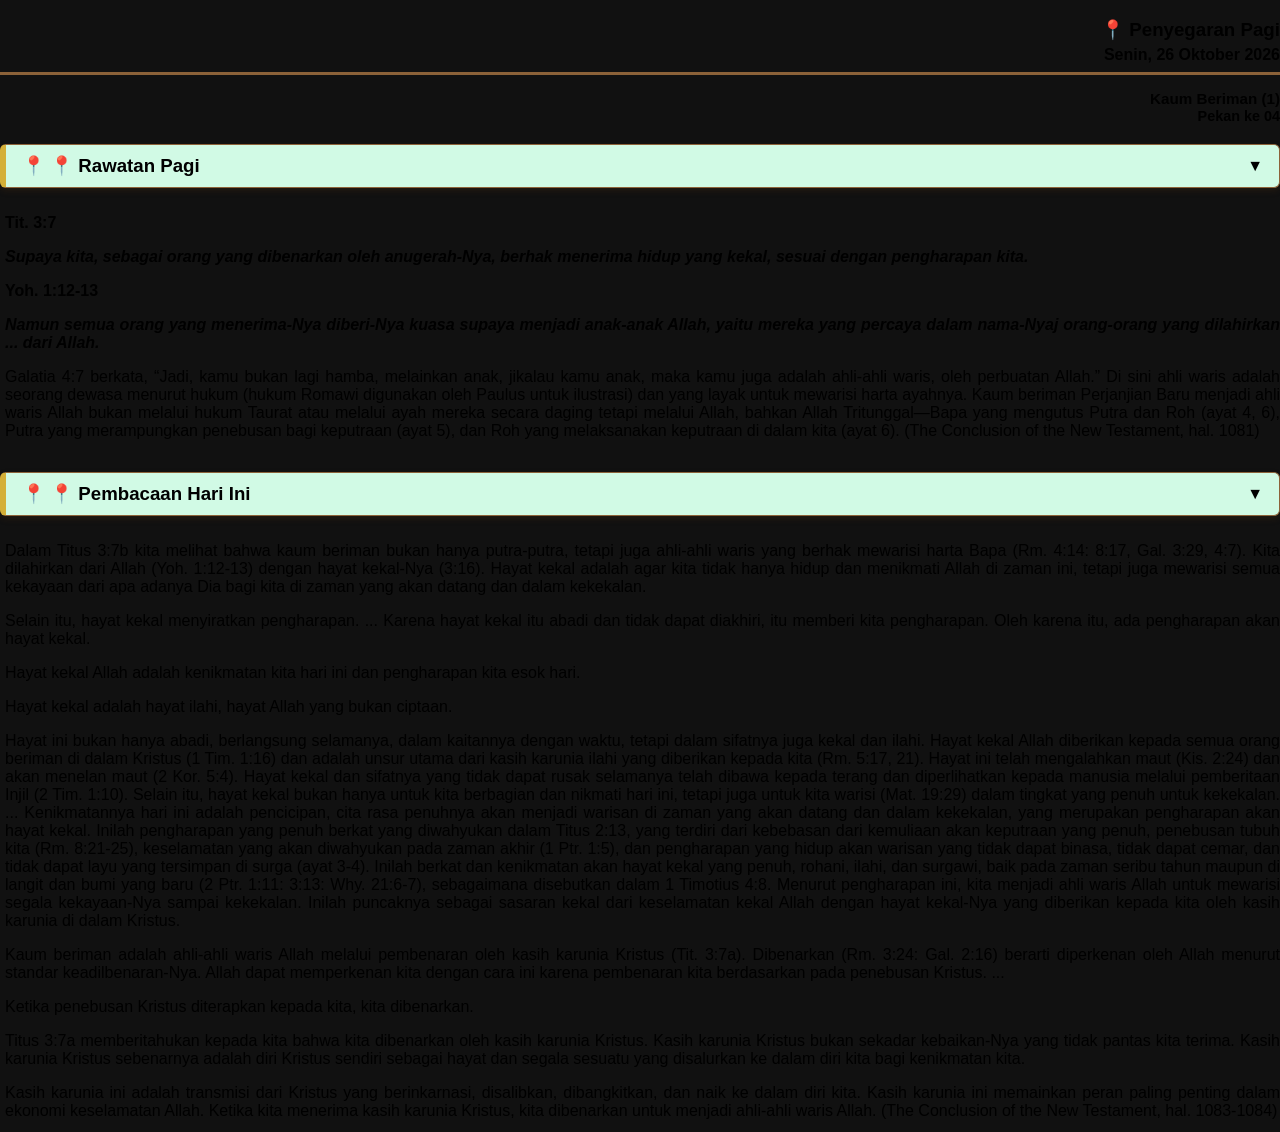
==== data/teks/t_04_senin_01.html @ ad0fb0b0 "Terapkan kontainer HP dan stylesheet khusus pembaca teks" ====
<!DOCTYPE html>
<html lang='id'>
<head><link rel="stylesheet" href="../../assets/css/reader.css">
    <meta charset='UTF-8'>
    <meta name='viewport' content='width=device-width, initial-scale=1.0'>
    <title>Penyegaran Pagi</title>
    <style>
        body { color: #000000; }
        h3 { margin-bottom: 5px; color: #000000; }
        .date-line { margin-bottom: 15px; border-bottom: 3px solid #8c6239; padding-bottom: 8px; font-weight: bold; color: #000000; }
        
        /* Tema Tradisional Jawa (Batik Sogan & Kayu Jati Emas) */
        .toggle-header {
            font-size: 14pt;
            color: #000000;
            font-weight: bold;
            cursor: pointer;
            user-select: none;
            margin-top: 20px;
            margin-bottom: 10px;
            display: flex;
            align-items: center;
            justify-content: space-between;
            padding: 10px 16px;
            background-color: #d1fae5;(135deg, #d1fae5 0%, #2d1a0a 100%);
            border: 1px solid #8c6239;
            border-left: 6px solid #d4af37;
            border-radius: 6px;
            box-shadow: 0 3px 6px rgba(74, 44, 17, 0.3);
            transition: all 0.2s;
        }
        .toggle-header:hover {
            background-color: #d1fae5;(135deg, #5c3d2e 0%, #3d261a 100%);
            box-shadow: 0 4px 8px rgba(74, 44, 17, 0.4);
        }
        .arrow {
            font-size: 12pt;
            color: #000000;
            transition: transform 0.3s;
        }
        .toggle-content {
            overflow: hidden;
            transition: max-height 0.3s ease-out;
            max-height: 3000px;
            padding-left: 5px;
            margin-top: 10px;
        }
        .pinned-section.collapsed .toggle-content {
            max-height: 0;
            margin-top: 0;
        }
        .pinned-section.collapsed .arrow {
            transform: rotate(-90deg);
        }

        .verse-ref { font-weight: bold; margin-bottom: 4px; color: #000000; }
        .verse-text { margin-bottom: 12px; text-align: justify; }
        p { margin-bottom: 12px; text-align: justify; }
    </style>
    <script>
        function toggleSection(element) {
            const parent = element.closest('.pinned-section');
            parent.classList.toggle('collapsed');
        }
    </script>
</head>
<body>
    <div class=\"mobile-container\">
  <h3 style="text-align: right;">📍 Penyegaran Pagi</h3>

  <div class="date-line" style="text-align: right;">Senin, 26 Oktober 2026</div>
<div style="text-align: right; font-weight: bold; font-size: 0.95em; color: #000000; margin-top: 2px;">Kaum Beriman (1)</div>
<div style="text-align: right; font-weight: bold; font-size: 0.9em; color: #000000; margin-top: 1px;">Pekan ke 04</div>

  <div class="pinned-section">
    <h4 class="toggle-header" onclick="toggleSection(this)">📍 📍 Rawatan Pagi <span class="arrow">▼</span></h4>
    <div class="toggle-content">
      <p class="verse-ref"><strong>Tit. 3:7</strong></p>
      <p class="verse-text"><strong><em>Supaya kita, sebagai orang yang dibenarkan oleh anugerah-Nya, berhak menerima hidup yang kekal, sesuai dengan pengharapan kita.</em></strong></p>
      <p class="verse-ref"><strong>Yoh. 1:12-13</strong></p>
      <p class="verse-text"><strong><em>Namun semua orang yang menerima-Nya diberi-Nya kuasa supaya menjadi anak-anak Allah, yaitu mereka yang percaya dalam nama-Nyaj orang-orang yang dilahirkan ... dari Allah.</em></strong></p>
      <p>Galatia 4:7 berkata, “Jadi, kamu bukan lagi hamba, melainkan anak, jikalau kamu anak, maka kamu juga adalah ahli-ahli waris, oleh perbuatan Allah.” Di sini ahli waris adalah seorang dewasa menurut hukum (hukum Romawi digunakan oleh Paulus untuk ilustrasi) dan yang layak untuk mewarisi harta ayahnya. Kaum beriman Perjanjian Baru menjadi ahli waris Allah bukan melalui hukum Taurat atau melalui ayah mereka secara daging tetapi melalui Allah, bahkan Allah Tritunggal—Bapa yang mengutus Putra dan Roh (ayat 4, 6), Putra yang merampungkan penebusan bagi keputraan (ayat 5), dan Roh yang melaksanakan keputraan di dalam kita (ayat 6). (The Conclusion of the New Testament, hal. 1081)</p>
    </div>
  </div>
  <div class="pinned-section">
    <h4 class="toggle-header" onclick="toggleSection(this)">📍 📍 Pembacaan Hari Ini <span class="arrow">▼</span></h4>
    <div class="toggle-content">
      <p>Dalam Titus 3:7b kita melihat bahwa kaum beriman bukan hanya putra-putra, tetapi juga ahli-ahli waris yang berhak mewarisi harta Bapa (Rm. 4:14: 8:17, Gal. 3:29, 4:7). Kita dilahirkan dari Allah (Yoh. 1:12-13) dengan hayat kekal-Nya (3:16). Hayat kekal adalah agar kita tidak hanya hidup dan menikmati Allah di zaman ini, tetapi juga mewarisi semua kekayaan dari apa adanya Dia bagi kita di zaman yang akan datang dan dalam kekekalan.</p>
      <p>Selain itu, hayat kekal menyiratkan pengharapan. ... Karena hayat kekal itu abadi dan tidak dapat diakhiri, itu memberi kita pengharapan. Oleh karena itu, ada pengharapan akan hayat kekal.</p>
      <p>Hayat kekal Allah adalah kenikmatan kita hari ini dan pengharapan kita esok hari.</p>
      <p>Hayat kekal adalah hayat ilahi, hayat Allah yang bukan ciptaan.</p>
      <p>Hayat ini bukan hanya abadi, berlangsung selamanya, dalam kaitannya dengan waktu, tetapi dalam sifatnya juga kekal dan ilahi. Hayat kekal Allah diberikan kepada semua orang beriman di dalam Kristus (1 Tim. 1:16) dan adalah unsur utama dari kasih karunia ilahi yang diberikan kepada kita (Rm. 5:17, 21). Hayat ini telah mengalahkan maut (Kis. 2:24) dan akan menelan maut (2 Kor. 5:4). Hayat kekal dan sifatnya yang tidak dapat rusak selamanya telah dibawa kepada terang dan diperlihatkan kepada manusia melalui pemberitaan Injil (2 Tim. 1:10). Selain itu, hayat kekal bukan hanya untuk kita berbagian dan nikmati hari ini, tetapi juga untuk kita warisi (Mat. 19:29) dalam tingkat yang penuh untuk kekekalan. ... Kenikmatannya hari ini adalah pencicipan, cita rasa penuhnya akan menjadi warisan di zaman yang akan datang dan dalam kekekalan, yang merupakan pengharapan akan hayat kekal. Inilah pengharapan yang penuh berkat yang diwahyukan dalam Titus 2:13, yang terdiri dari kebebasan dari kemuliaan akan keputraan yang penuh, penebusan tubuh kita (Rm. 8:21-25), keselamatan yang akan diwahyukan pada zaman akhir (1 Ptr. 1:5), dan pengharapan yang hidup akan warisan yang tidak dapat binasa, tidak dapat cemar, dan tidak dapat layu yang tersimpan di surga (ayat 3-4). Inilah berkat dan kenikmatan akan hayat kekal yang penuh, rohani, ilahi, dan surgawi, baik pada zaman seribu tahun maupun di langit dan bumi yang baru (2 Ptr. 1:11: 3:13: Why. 21:6-7), sebagaimana disebutkan dalam 1 Timotius 4:8. Menurut pengharapan ini, kita menjadi ahli waris Allah untuk mewarisi segala kekayaan-Nya sampai kekekalan. Inilah puncaknya sebagai sasaran kekal dari keselamatan kekal Allah dengan hayat kekal-Nya yang diberikan kepada kita oleh kasih karunia di dalam Kristus.</p>
      <p>Kaum beriman adalah ahli-ahli waris Allah melalui pembenaran oleh kasih karunia Kristus (Tit. 3:7a). Dibenarkan (Rm. 3:24: Gal. 2:16) berarti diperkenan oleh Allah menurut standar keadilbenaran-Nya. Allah dapat memperkenan kita dengan cara ini karena pembenaran kita berdasarkan pada penebusan Kristus. ...</p>
      <p>Ketika penebusan Kristus diterapkan kepada kita, kita dibenarkan.</p>
      <p>Titus 3:7a memberitahukan kepada kita bahwa kita dibenarkan oleh kasih karunia Kristus. Kasih karunia Kristus bukan sekadar kebaikan-Nya yang tidak pantas kita terima. Kasih karunia Kristus sebenarnya adalah diri Kristus sendiri sebagai hayat dan segala sesuatu yang disalurkan ke dalam diri kita bagi kenikmatan kita.</p>
      <p>Kasih karunia ini adalah transmisi dari Kristus yang berinkarnasi, disalibkan, dibangkitkan, dan naik ke dalam diri kita. Kasih karunia ini memainkan peran paling penting dalam ekonomi keselamatan Allah. Ketika kita menerima kasih karunia Kristus, kita dibenarkan untuk menjadi ahli-ahli waris Allah. (The Conclusion of the New Testament, hal. 1083-1084)</p>
    </div>
  </div>
    </div>
</body>
</html>
---- assets/css/reader.css ----
body {
    background: #111111;
    margin: 0;
    padding: 0;
    display: flex;
    justify-content: center;
    align-items: center;
    min-height: 100vh;
    font-family: -apple-system, BlinkMacSystemFont, "Segoe UI", Roboto, Helvetica, Arial, sans-serif;
}

.app-container {
    width: 100%;
    max-width: 420px;
    height: 100vh;
    max-height: 850px;
    background-color: #ffffff;
    box-shadow: 0 10px 30px rgba(0, 0, 0, 0.5);
    border-radius: 28px;
    position: relative;
    display: flex;
    flex-direction: column;
    justify-content: space-between;
    overflow: hidden;
}

.app-header {
    background-color: #1b4d3e;
    color: #ffffff;
    padding: 12px 16px;
    display: flex;
    align-items: center;
    justify-content: space-between;
    flex-shrink: 0;
}

.header-title {
    font-size: 1rem;
    font-weight: bold;
}

.header-subtitle {
    font-size: 0.75rem;
    opacity: 0.85;
}

.content-body {
    flex: 1;
    overflow-y: auto;
    padding: 16px;
    font-size: 0.95rem;
    line-height: 1.6;
    color: #333333;
}

.nav-buttons {
    display: flex;
    gap: 8px;
    padding: 12px 16px;
    background-color: #f9f9f9;
    border-top: 1px solid #e0e0e0;
    flex-shrink: 0;
}

.nav-btn {
    flex: 1;
    background-color: #1b4d3e;
    color: white;
    border: none;
    border-radius: 20px;
    padding: 10px 8px;
    font-size: 0.8rem;
    font-weight: 500;
    cursor: pointer;
    text-align: center;
    text-decoration: none;
    display: flex;
    align-items: center;
    justify-content: center;
    gap: 4px;
}

.nav-btn.secondary {
    background-color: #2e5a48;
}
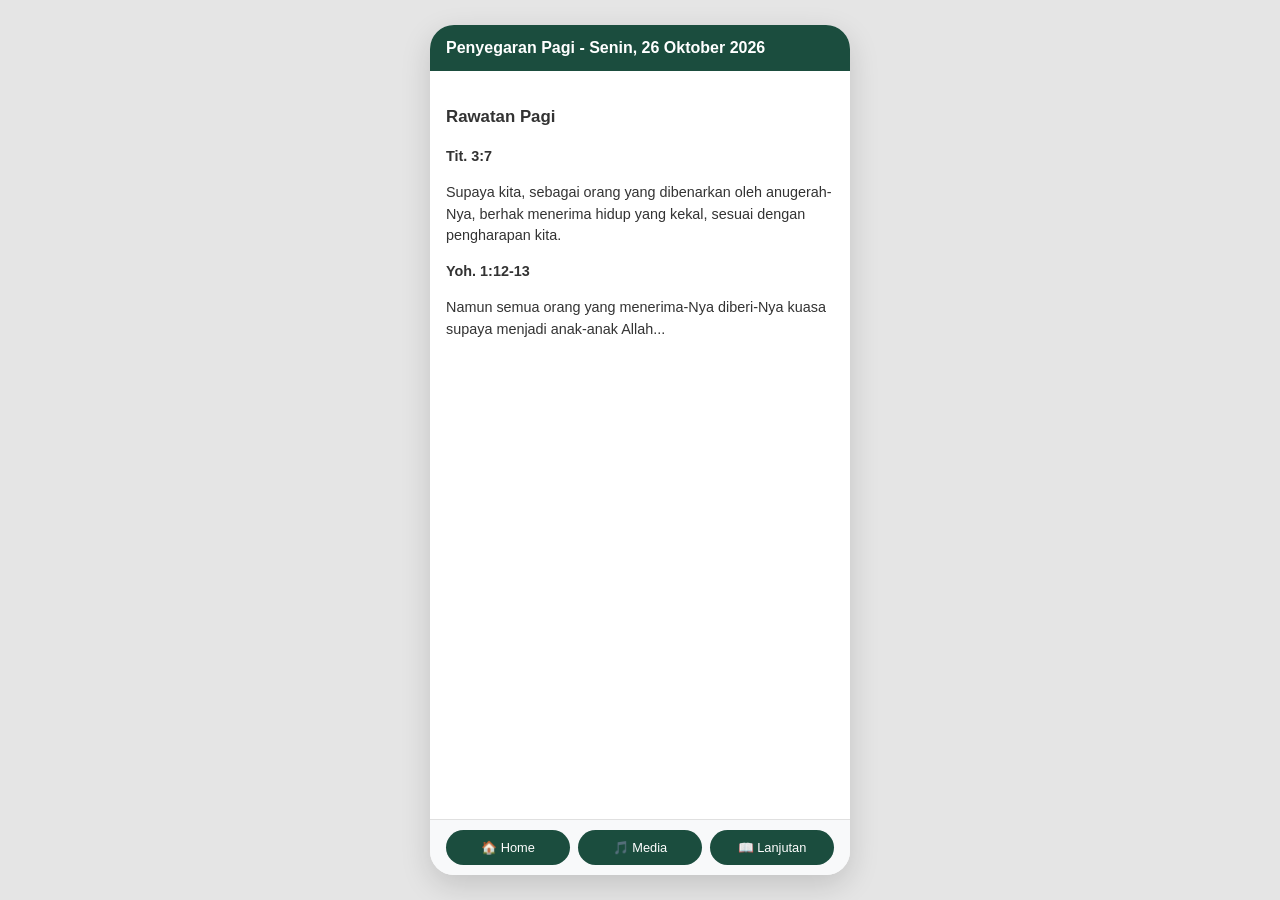
==== commit 96befd9a: "Reset total t_04 ke tampilan kontainer HP 420px dan background terang" ====
--- a/data/teks/t_04_senin_01.html
+++ b/data/teks/t_04_senin_01.html
@@ -1,101 +1,88 @@
 <!DOCTYPE html>
-<html lang='id'>
-<head><link rel="stylesheet" href="../../assets/css/reader.css">
-    <meta charset='UTF-8'>
-    <meta name='viewport' content='width=device-width, initial-scale=1.0'>
-    <title>Penyegaran Pagi</title>
+<html lang="id">
+<head>
+    <meta charset="UTF-8">
+    <meta name="viewport" content="width=device-width, initial-scale=1.0">
+    <title>Penyegaran Pagi - Senin, 26 Oktober 2026</title>
     <style>
-        body { color: #000000; }
-        h3 { margin-bottom: 5px; color: #000000; }
-        .date-line { margin-bottom: 15px; border-bottom: 3px solid #8c6239; padding-bottom: 8px; font-weight: bold; color: #000000; }
-        
-        /* Tema Tradisional Jawa (Batik Sogan & Kayu Jati Emas) */
-        .toggle-header {
-            font-size: 14pt;
-            color: #000000;
+        * { box-sizing: border-box; }
+        body {
+            background-color: #e5e5e5;
+            margin: 0;
+            padding: 0;
+            display: flex;
+            justify-content: center;
+            align-items: center;
+            height: 100vh;
+            font-family: -apple-system, BlinkMacSystemFont, "Segoe UI", Roboto, sans-serif;
+        }
+        .phone-container {
+            width: 100%;
+            max-width: 420px;
+            height: 100%;
+            max-height: 850px;
+            background-color: #ffffff;
+            box-shadow: 0 10px 30px rgba(0,0,0,0.15);
+            display: flex;
+            flex-direction: column;
+            position: relative;
+            overflow: hidden;
+            border-radius: 24px;
+        }
+        .app-header {
+            background-color: #1b4d3e;
+            color: #ffffff;
+            padding: 14px 16px;
             font-weight: bold;
-            cursor: pointer;
-            user-select: none;
-            margin-top: 20px;
-            margin-bottom: 10px;
+            font-size: 1rem;
+            flex-shrink: 0;
+        }
+        .content-area {
+            flex: 1;
+            overflow-y: auto;
+            padding: 16px;
+            color: #333333;
+            font-size: 0.9rem;
+            line-height: 1.5;
+        }
+        .nav-bar {
             display: flex;
-            align-items: center;
-            justify-content: space-between;
+            background: #f8f9fa;
+            border-top: 1px solid #e0e0e0;
             padding: 10px 16px;
-            background-color: #d1fae5;(135deg, #d1fae5 0%, #2d1a0a 100%);
-            border: 1px solid #8c6239;
-            border-left: 6px solid #d4af37;
-            border-radius: 6px;
-            box-shadow: 0 3px 6px rgba(74, 44, 17, 0.3);
-            transition: all 0.2s;
+            gap: 8px;
+            flex-shrink: 0;
         }
-        .toggle-header:hover {
-            background-color: #d1fae5;(135deg, #5c3d2e 0%, #3d261a 100%);
-            box-shadow: 0 4px 8px rgba(74, 44, 17, 0.4);
+        .nav-bar a {
+            flex: 1;
+            background: #1b4d3e;
+            color: white;
+            text-align: center;
+            padding: 10px 4px;
+            border-radius: 20px;
+            text-decoration: none;
+            font-size: 0.8rem;
+            font-weight: 500;
         }
-        .arrow {
-            font-size: 12pt;
-            color: #000000;
-            transition: transform 0.3s;
-        }
-        .toggle-content {
-            overflow: hidden;
-            transition: max-height 0.3s ease-out;
-            max-height: 3000px;
-            padding-left: 5px;
-            margin-top: 10px;
-        }
-        .pinned-section.collapsed .toggle-content {
-            max-height: 0;
-            margin-top: 0;
-        }
-        .pinned-section.collapsed .arrow {
-            transform: rotate(-90deg);
-        }
-
-        .verse-ref { font-weight: bold; margin-bottom: 4px; color: #000000; }
-        .verse-text { margin-bottom: 12px; text-align: justify; }
-        p { margin-bottom: 12px; text-align: justify; }
     </style>
-    <script>
-        function toggleSection(element) {
-            const parent = element.closest('.pinned-section');
-            parent.classList.toggle('collapsed');
-        }
-    </script>
 </head>
 <body>
-    <div class=\"mobile-container\">
-  <h3 style="text-align: right;">📍 Penyegaran Pagi</h3>
-
-  <div class="date-line" style="text-align: right;">Senin, 26 Oktober 2026</div>
-<div style="text-align: right; font-weight: bold; font-size: 0.95em; color: #000000; margin-top: 2px;">Kaum Beriman (1)</div>
-<div style="text-align: right; font-weight: bold; font-size: 0.9em; color: #000000; margin-top: 1px;">Pekan ke 04</div>
-
-  <div class="pinned-section">
-    <h4 class="toggle-header" onclick="toggleSection(this)">📍 📍 Rawatan Pagi <span class="arrow">▼</span></h4>
-    <div class="toggle-content">
-      <p class="verse-ref"><strong>Tit. 3:7</strong></p>
-      <p class="verse-text"><strong><em>Supaya kita, sebagai orang yang dibenarkan oleh anugerah-Nya, berhak menerima hidup yang kekal, sesuai dengan pengharapan kita.</em></strong></p>
-      <p class="verse-ref"><strong>Yoh. 1:12-13</strong></p>
-      <p class="verse-text"><strong><em>Namun semua orang yang menerima-Nya diberi-Nya kuasa supaya menjadi anak-anak Allah, yaitu mereka yang percaya dalam nama-Nyaj orang-orang yang dilahirkan ... dari Allah.</em></strong></p>
-      <p>Galatia 4:7 berkata, “Jadi, kamu bukan lagi hamba, melainkan anak, jikalau kamu anak, maka kamu juga adalah ahli-ahli waris, oleh perbuatan Allah.” Di sini ahli waris adalah seorang dewasa menurut hukum (hukum Romawi digunakan oleh Paulus untuk ilustrasi) dan yang layak untuk mewarisi harta ayahnya. Kaum beriman Perjanjian Baru menjadi ahli waris Allah bukan melalui hukum Taurat atau melalui ayah mereka secara daging tetapi melalui Allah, bahkan Allah Tritunggal—Bapa yang mengutus Putra dan Roh (ayat 4, 6), Putra yang merampungkan penebusan bagi keputraan (ayat 5), dan Roh yang melaksanakan keputraan di dalam kita (ayat 6). (The Conclusion of the New Testament, hal. 1081)</p>
-    </div>
-  </div>
-  <div class="pinned-section">
-    <h4 class="toggle-header" onclick="toggleSection(this)">📍 📍 Pembacaan Hari Ini <span class="arrow">▼</span></h4>
-    <div class="toggle-content">
-      <p>Dalam Titus 3:7b kita melihat bahwa kaum beriman bukan hanya putra-putra, tetapi juga ahli-ahli waris yang berhak mewarisi harta Bapa (Rm. 4:14: 8:17, Gal. 3:29, 4:7). Kita dilahirkan dari Allah (Yoh. 1:12-13) dengan hayat kekal-Nya (3:16). Hayat kekal adalah agar kita tidak hanya hidup dan menikmati Allah di zaman ini, tetapi juga mewarisi semua kekayaan dari apa adanya Dia bagi kita di zaman yang akan datang dan dalam kekekalan.</p>
-      <p>Selain itu, hayat kekal menyiratkan pengharapan. ... Karena hayat kekal itu abadi dan tidak dapat diakhiri, itu memberi kita pengharapan. Oleh karena itu, ada pengharapan akan hayat kekal.</p>
-      <p>Hayat kekal Allah adalah kenikmatan kita hari ini dan pengharapan kita esok hari.</p>
-      <p>Hayat kekal adalah hayat ilahi, hayat Allah yang bukan ciptaan.</p>
-      <p>Hayat ini bukan hanya abadi, berlangsung selamanya, dalam kaitannya dengan waktu, tetapi dalam sifatnya juga kekal dan ilahi. Hayat kekal Allah diberikan kepada semua orang beriman di dalam Kristus (1 Tim. 1:16) dan adalah unsur utama dari kasih karunia ilahi yang diberikan kepada kita (Rm. 5:17, 21). Hayat ini telah mengalahkan maut (Kis. 2:24) dan akan menelan maut (2 Kor. 5:4). Hayat kekal dan sifatnya yang tidak dapat rusak selamanya telah dibawa kepada terang dan diperlihatkan kepada manusia melalui pemberitaan Injil (2 Tim. 1:10). Selain itu, hayat kekal bukan hanya untuk kita berbagian dan nikmati hari ini, tetapi juga untuk kita warisi (Mat. 19:29) dalam tingkat yang penuh untuk kekekalan. ... Kenikmatannya hari ini adalah pencicipan, cita rasa penuhnya akan menjadi warisan di zaman yang akan datang dan dalam kekekalan, yang merupakan pengharapan akan hayat kekal. Inilah pengharapan yang penuh berkat yang diwahyukan dalam Titus 2:13, yang terdiri dari kebebasan dari kemuliaan akan keputraan yang penuh, penebusan tubuh kita (Rm. 8:21-25), keselamatan yang akan diwahyukan pada zaman akhir (1 Ptr. 1:5), dan pengharapan yang hidup akan warisan yang tidak dapat binasa, tidak dapat cemar, dan tidak dapat layu yang tersimpan di surga (ayat 3-4). Inilah berkat dan kenikmatan akan hayat kekal yang penuh, rohani, ilahi, dan surgawi, baik pada zaman seribu tahun maupun di langit dan bumi yang baru (2 Ptr. 1:11: 3:13: Why. 21:6-7), sebagaimana disebutkan dalam 1 Timotius 4:8. Menurut pengharapan ini, kita menjadi ahli waris Allah untuk mewarisi segala kekayaan-Nya sampai kekekalan. Inilah puncaknya sebagai sasaran kekal dari keselamatan kekal Allah dengan hayat kekal-Nya yang diberikan kepada kita oleh kasih karunia di dalam Kristus.</p>
-      <p>Kaum beriman adalah ahli-ahli waris Allah melalui pembenaran oleh kasih karunia Kristus (Tit. 3:7a). Dibenarkan (Rm. 3:24: Gal. 2:16) berarti diperkenan oleh Allah menurut standar keadilbenaran-Nya. Allah dapat memperkenan kita dengan cara ini karena pembenaran kita berdasarkan pada penebusan Kristus. ...</p>
-      <p>Ketika penebusan Kristus diterapkan kepada kita, kita dibenarkan.</p>
-      <p>Titus 3:7a memberitahukan kepada kita bahwa kita dibenarkan oleh kasih karunia Kristus. Kasih karunia Kristus bukan sekadar kebaikan-Nya yang tidak pantas kita terima. Kasih karunia Kristus sebenarnya adalah diri Kristus sendiri sebagai hayat dan segala sesuatu yang disalurkan ke dalam diri kita bagi kenikmatan kita.</p>
-      <p>Kasih karunia ini adalah transmisi dari Kristus yang berinkarnasi, disalibkan, dibangkitkan, dan naik ke dalam diri kita. Kasih karunia ini memainkan peran paling penting dalam ekonomi keselamatan Allah. Ketika kita menerima kasih karunia Kristus, kita dibenarkan untuk menjadi ahli-ahli waris Allah. (The Conclusion of the New Testament, hal. 1083-1084)</p>
-    </div>
-  </div>
+    <div class="phone-container">
+        <div class="app-header">
+            Penyegaran Pagi - Senin, 26 Oktober 2026
+        </div>
+        <div class="content-area">
+            <h3>Rawatan Pagi</h3>
+            <p><strong>Tit. 3:7</strong></p>
+            <p>Supaya kita, sebagai orang yang dibenarkan oleh anugerah-Nya, berhak menerima hidup yang kekal, sesuai dengan pengharapan kita.</p>
+            <p><strong>Yoh. 1:12-13</strong></p>
+            <p>Namun semua orang yang menerima-Nya diberi-Nya kuasa supaya menjadi anak-anak Allah...</p>
+        </div>
+        <div class="nav-bar">
+            <a href="../../index.html">🏠 Home</a>
+            <a href="#" onclick="alert('Memutar Media MP3/Video...'); return false;">🎵 Media</a>
+            <a href="#" onclick="alert('Membuka Teks Lanjutan...'); return false;">📖 Lanjutan</a>
+        </div>
     </div>
 </body>
-</html>+</html>
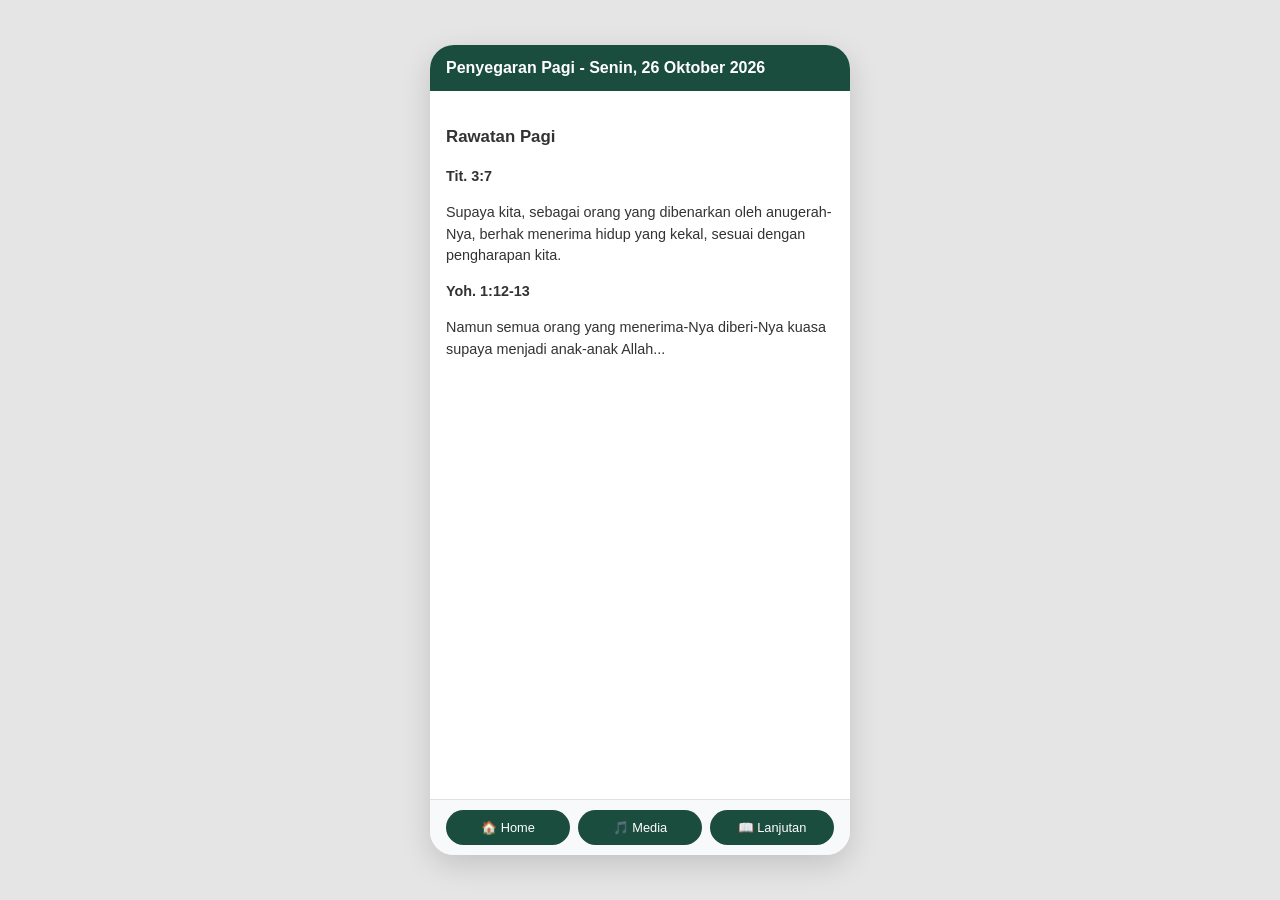
==== commit 44b464dd: "Perbaiki aturan CSS phone-container dengan lebar tetap 420px" ====
--- a/data/teks/t_04_senin_01.html
+++ b/data/teks/t_04_senin_01.html
@@ -9,18 +9,18 @@
         body {
             background-color: #e5e5e5;
             margin: 0;
-            padding: 0;
+            padding: 20px;
+            min-height: 100vh;
             display: flex;
             justify-content: center;
             align-items: center;
-            height: 100vh;
             font-family: -apple-system, BlinkMacSystemFont, "Segoe UI", Roboto, sans-serif;
         }
         .phone-container {
-            width: 100%;
-            max-width: 420px;
-            height: 100%;
-            max-height: 850px;
+            width: 420px;
+            max-width: 100%;
+            height: 850px;
+            max-height: 90vh;
             background-color: #ffffff;
             box-shadow: 0 10px 30px rgba(0,0,0,0.15);
             display: flex;
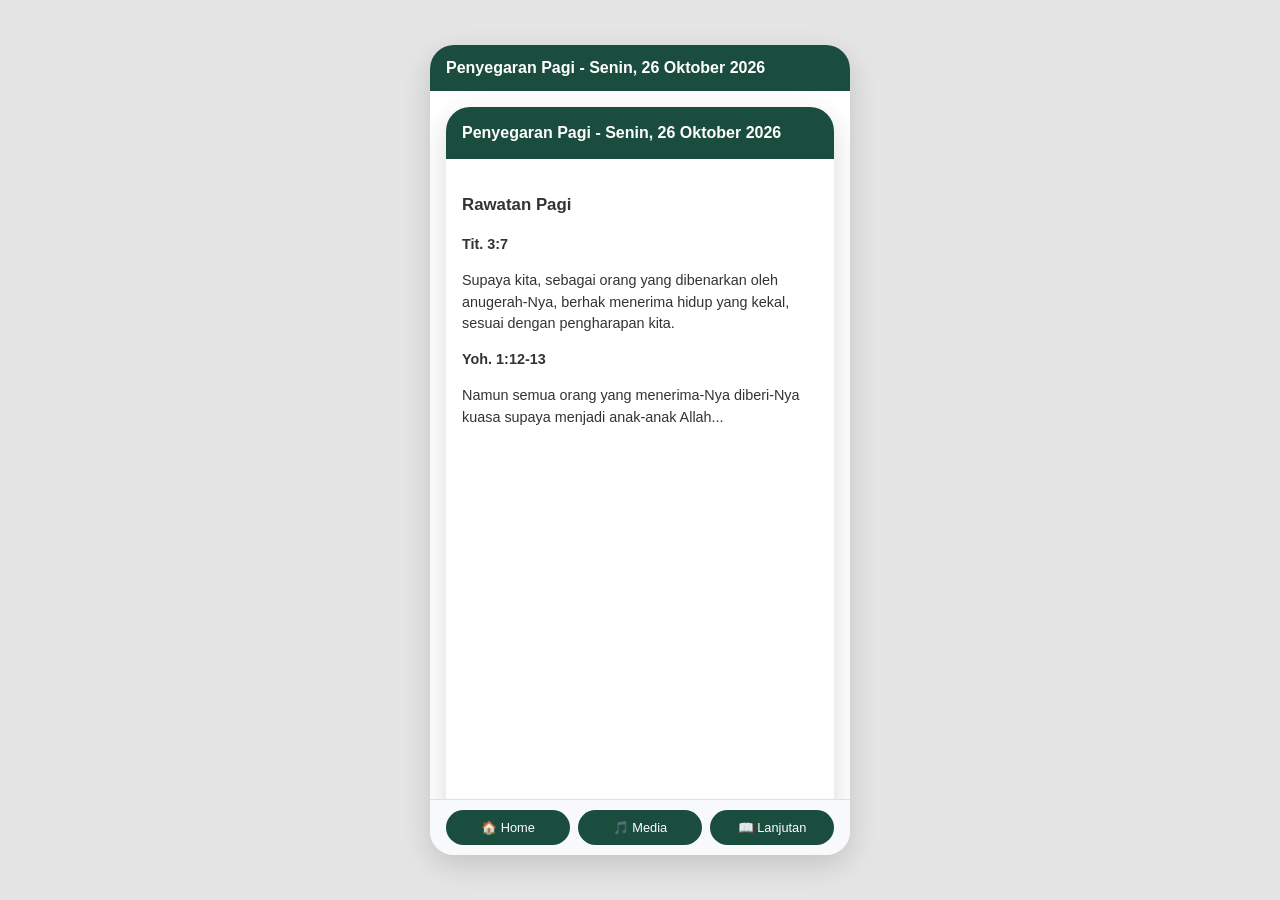
==== commit ccb8350c: "Bungkus total seluruh konten ke dalam phone-container dengan aturan gaya mutlak" ====
--- a/data/teks/t_04_senin_01.html
+++ b/data/teks/t_04_senin_01.html
@@ -7,66 +7,72 @@
     <style>
         * { box-sizing: border-box; }
         body {
-            background-color: #e5e5e5;
-            margin: 0;
-            padding: 20px;
-            min-height: 100vh;
-            display: flex;
-            justify-content: center;
-            align-items: center;
-            font-family: -apple-system, BlinkMacSystemFont, "Segoe UI", Roboto, sans-serif;
+            background-color: #e5e5e5 !important;
+            margin: 0 !important;
+            padding: 20px !important;
+            min-height: 100vh !important;
+            display: flex !important;
+            justify-content: center !important;
+            align-items: center !important;
+            font-family: -apple-system, BlinkMacSystemFont, "Segoe UI", Roboto, sans-serif !important;
         }
         .phone-container {
-            width: 420px;
-            max-width: 100%;
-            height: 850px;
-            max-height: 90vh;
-            background-color: #ffffff;
-            box-shadow: 0 10px 30px rgba(0,0,0,0.15);
-            display: flex;
-            flex-direction: column;
-            position: relative;
-            overflow: hidden;
-            border-radius: 24px;
+            width: 420px !important;
+            max-width: 100% !important;
+            height: 850px !important;
+            max-height: 90vh !important;
+            background-color: #ffffff !important;
+            box-shadow: 0 10px 30px rgba(0,0,0,0.15) !important;
+            display: flex !important;
+            flex-direction: column !important;
+            position: relative !important;
+            overflow: hidden !important;
+            border-radius: 24px !important;
         }
         .app-header {
-            background-color: #1b4d3e;
-            color: #ffffff;
-            padding: 14px 16px;
-            font-weight: bold;
-            font-size: 1rem;
-            flex-shrink: 0;
+            background-color: #1b4d3e !important;
+            color: #ffffff !important;
+            padding: 14px 16px !important;
+            font-weight: bold !important;
+            font-size: 1rem !important;
+            flex-shrink: 0 !important;
         }
         .content-area {
-            flex: 1;
-            overflow-y: auto;
-            padding: 16px;
-            color: #333333;
-            font-size: 0.9rem;
-            line-height: 1.5;
+            flex: 1 !important;
+            overflow-y: auto !important;
+            padding: 16px !important;
+            color: #333333 !important;
+            font-size: 0.9rem !important;
+            line-height: 1.5 !important;
         }
         .nav-bar {
-            display: flex;
-            background: #f8f9fa;
-            border-top: 1px solid #e0e0e0;
-            padding: 10px 16px;
-            gap: 8px;
-            flex-shrink: 0;
+            display: flex !important;
+            background: #f8f9fa !important;
+            border-top: 1px solid #e0e0e0 !important;
+            padding: 10px 16px !important;
+            gap: 8px !important;
+            flex-shrink: 0 !important;
         }
         .nav-bar a {
-            flex: 1;
-            background: #1b4d3e;
-            color: white;
-            text-align: center;
-            padding: 10px 4px;
-            border-radius: 20px;
-            text-decoration: none;
-            font-size: 0.8rem;
-            font-weight: 500;
+            flex: 1 !important;
+            background: #1b4d3e !important;
+            color: white !important;
+            text-align: center !important;
+            padding: 10px 4px !important;
+            border-radius: 20px !important;
+            text-decoration: none !important;
+            font-size: 0.8rem !important;
+            font-weight: 500 !important;
         }
     </style>
 </head>
 <body>
+    <div class="phone-container">
+        <div class="app-header">
+            Penyegaran Pagi - Senin, 26 Oktober 2026
+        </div>
+        <div class="content-area">
+            
     <div class="phone-container">
         <div class="app-header">
             Penyegaran Pagi - Senin, 26 Oktober 2026
@@ -84,5 +90,13 @@
             <a href="#" onclick="alert('Membuka Teks Lanjutan...'); return false;">📖 Lanjutan</a>
         </div>
     </div>
+
+        </div>
+        <div class="nav-bar">
+            <a href="../../index.html">🏠 Home</a>
+            <a href="#" onclick="alert('Memutar Media MP3/Video...'); return false;">🎵 Media</a>
+            <a href="#" onclick="alert('Membuka Teks Lanjutan...'); return false;">📖 Lanjutan</a>
+        </div>
+    </div>
 </body>
-</html>
+</html>
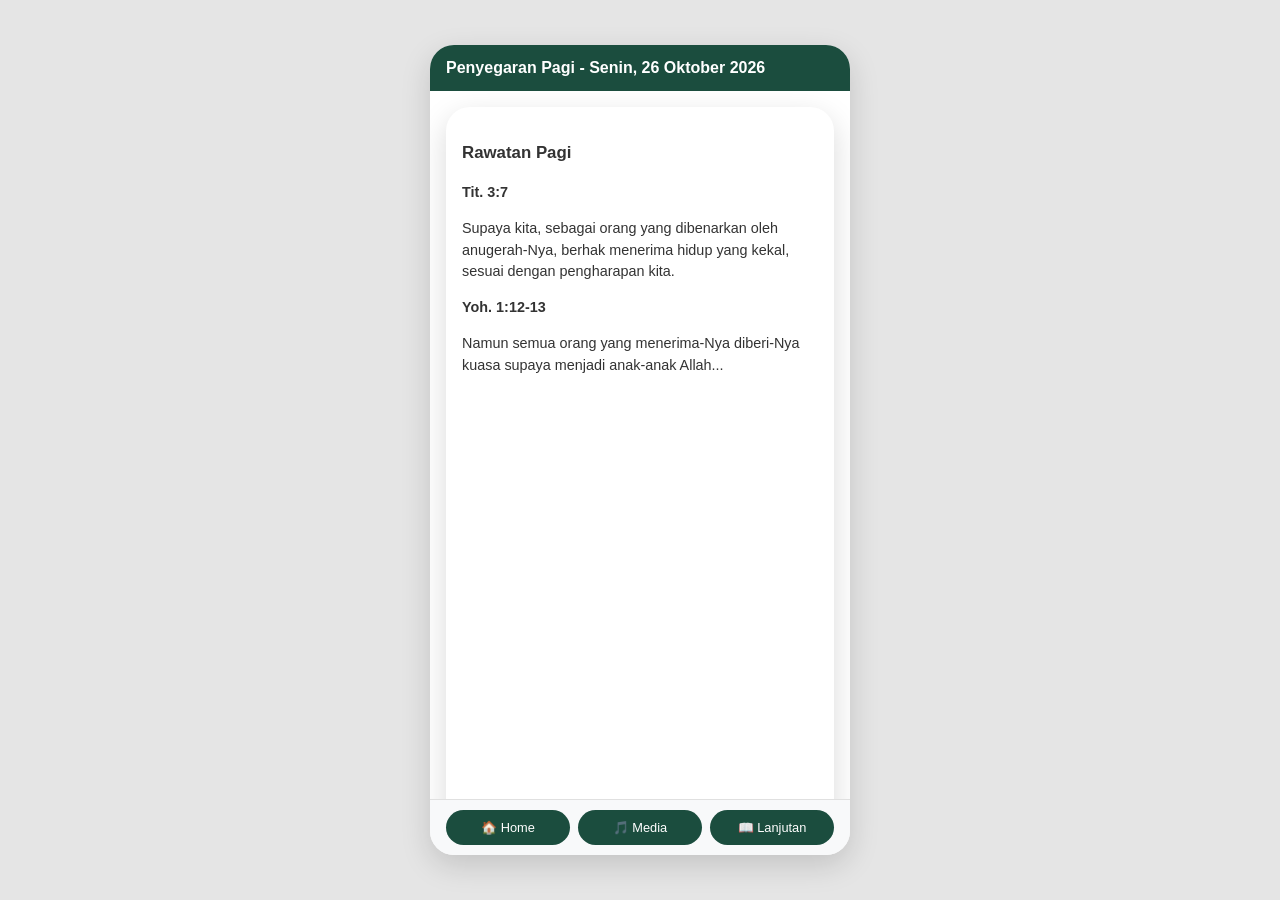
==== commit fa09add5: "Bersihkan duplikasi header di dalam t_04" ====
--- a/data/teks/t_04_senin_01.html
+++ b/data/teks/t_04_senin_01.html
@@ -74,9 +74,7 @@
         <div class="content-area">
             
     <div class="phone-container">
-        <div class="app-header">
-            Penyegaran Pagi - Senin, 26 Oktober 2026
-        </div>
+        
         <div class="content-area">
             <h3>Rawatan Pagi</h3>
             <p><strong>Tit. 3:7</strong></p>
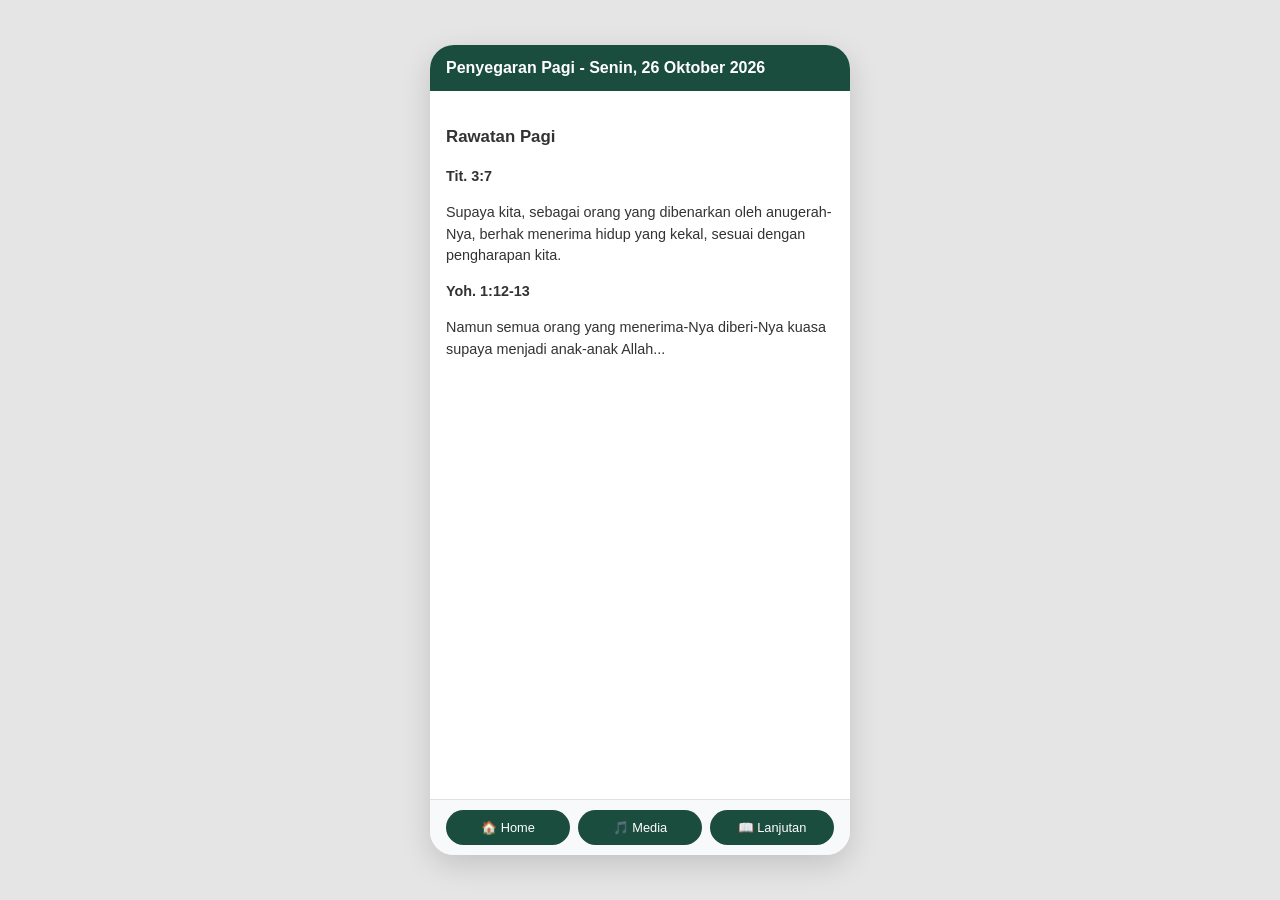
==== commit 2a6b00c4: "Bersihkan struktur kontainer ganda pada t_04" ====
--- a/data/teks/t_04_senin_01.html
+++ b/data/teks/t_04_senin_01.html
@@ -72,10 +72,6 @@
             Penyegaran Pagi - Senin, 26 Oktober 2026
         </div>
         <div class="content-area">
-            
-    <div class="phone-container">
-        
-        <div class="content-area">
             <h3>Rawatan Pagi</h3>
             <p><strong>Tit. 3:7</strong></p>
             <p>Supaya kita, sebagai orang yang dibenarkan oleh anugerah-Nya, berhak menerima hidup yang kekal, sesuai dengan pengharapan kita.</p>
@@ -88,13 +84,5 @@
             <a href="#" onclick="alert('Membuka Teks Lanjutan...'); return false;">📖 Lanjutan</a>
         </div>
     </div>
-
-        </div>
-        <div class="nav-bar">
-            <a href="../../index.html">🏠 Home</a>
-            <a href="#" onclick="alert('Memutar Media MP3/Video...'); return false;">🎵 Media</a>
-            <a href="#" onclick="alert('Membuka Teks Lanjutan...'); return false;">📖 Lanjutan</a>
-        </div>
-    </div>
 </body>
 </html>
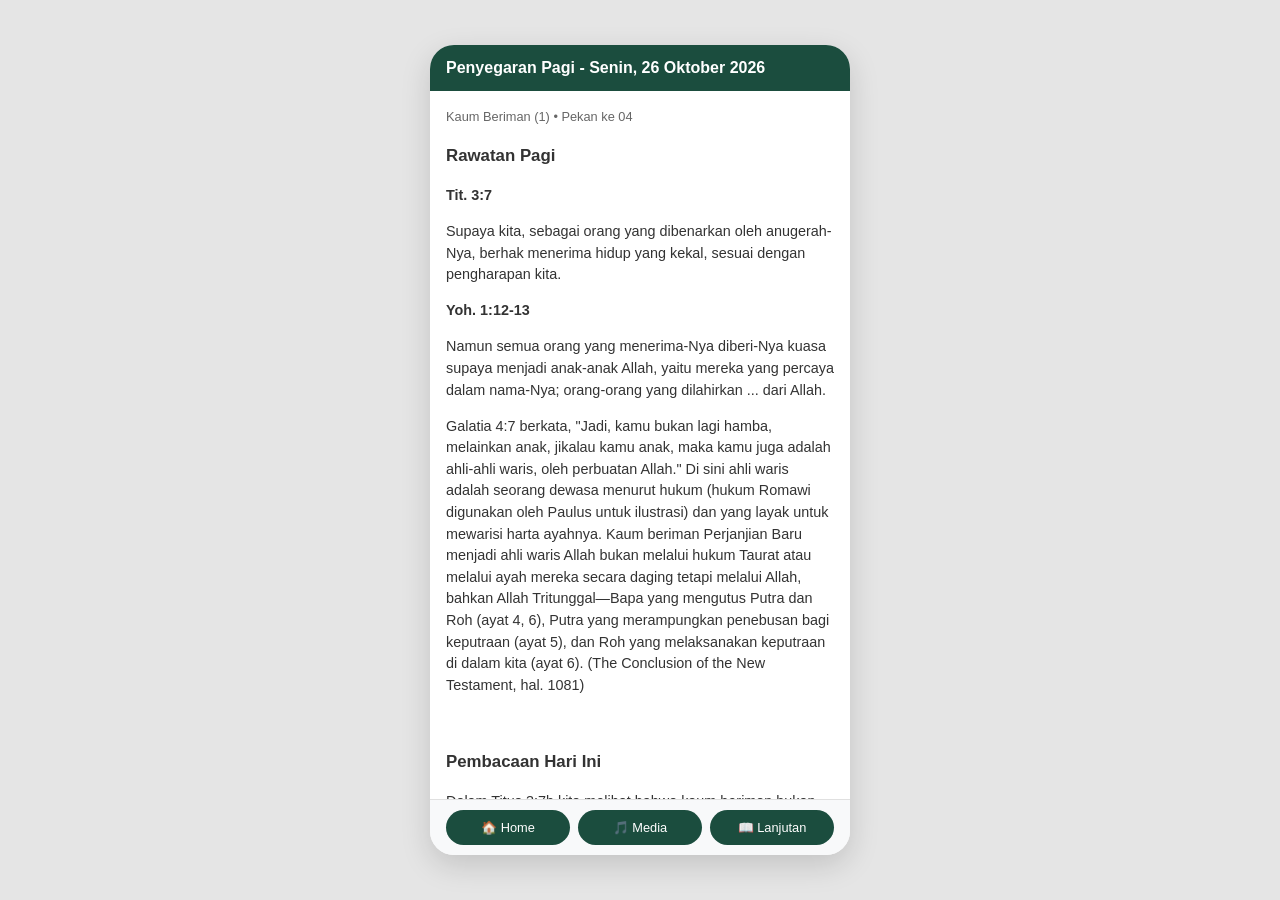
==== commit 7e3364f1: "Muat teks lengkap di dalam kontainer ponsel" ====
--- a/data/teks/t_04_senin_01.html
+++ b/data/teks/t_04_senin_01.html
@@ -72,11 +72,20 @@
             Penyegaran Pagi - Senin, 26 Oktober 2026
         </div>
         <div class="content-area">
+            <div style="font-size: 0.8rem; color: #666; margin-bottom: 8px;">Kaum Beriman (1) • Pekan ke 04</div>
             <h3>Rawatan Pagi</h3>
             <p><strong>Tit. 3:7</strong></p>
             <p>Supaya kita, sebagai orang yang dibenarkan oleh anugerah-Nya, berhak menerima hidup yang kekal, sesuai dengan pengharapan kita.</p>
             <p><strong>Yoh. 1:12-13</strong></p>
-            <p>Namun semua orang yang menerima-Nya diberi-Nya kuasa supaya menjadi anak-anak Allah...</p>
+            <p>Namun semua orang yang menerima-Nya diberi-Nya kuasa supaya menjadi anak-anak Allah, yaitu mereka yang percaya dalam nama-Nya; orang-orang yang dilahirkan ... dari Allah.</p>
+            <p>Galatia 4:7 berkata, "Jadi, kamu bukan lagi hamba, melainkan anak, jikalau kamu anak, maka kamu juga adalah ahli-ahli waris, oleh perbuatan Allah." Di sini ahli waris adalah seorang dewasa menurut hukum (hukum Romawi digunakan oleh Paulus untuk ilustrasi) dan yang layak untuk mewarisi harta ayahnya. Kaum beriman Perjanjian Baru menjadi ahli waris Allah bukan melalui hukum Taurat atau melalui ayah mereka secara daging tetapi melalui Allah, bahkan Allah Tritunggal—Bapa yang mengutus Putra dan Roh (ayat 4, 6), Putra yang merampungkan penebusan bagi keputraan (ayat 5), dan Roh yang melaksanakan keputraan di dalam kita (ayat 6). (The Conclusion of the New Testament, hal. 1081)</p>
+            <br>
+            <h3>Pembacaan Hari Ini</h3>
+            <p>Dalam Titus 3:7b kita melihat bahwa kaum beriman bukan hanya putra-putra, tetapi juga ahli-ahli waris yang berhak mewarisi harta Bapa (Rm. 4:14; 8:17, Gal. 3:29, 4:7). Kita dilahirkan (Yoh. 1:1; 3:16). Hayat kekal adalah agar kita tidak hanya hidup dan menikmati Allah di zaman ini, tetapi juga mewarisi semua kekayaan dari apa adanya Dia bagi kita di zaman yang akan datang dan dalam kekekalan.</p>
+            <p>Selain itu, hayat kekal menyiratkan pengharapan. ... Karena hayat kekal adalah abadi dan tidak dapat diakhiri, itu memberi kita pengharapan. Oleh karena itu, pengharapan akan hayat kekal.</p>
+            <p>Hayat kekal Allah adalah kenikmatan kita hari ini dan pengharapan kita esok hari.</p>
+            <p>Hayat kekal adalah hayat ilahi, hayat Allah yang bukan ciptaan.</p>
+            <p>Hayat ini bukan hanya abadi, berlangsung selamanya, dalam kaitannya dengan waktu, tetapi dalam sifatnya juga kekal dan ilahi. Hayat Allah diberikan kepada semua orang beriman di dalam Kristus (1 Ptr. 1:16) dan merupakan unsur utama dari kasih karunia ilahi yang diberikan kepada kita (Rm. 5:17, 21). Hayat ini telah mengalahkan maut (Kis. 2:24) dan akan menelan maut (2 Kor. 5:4). Hayat kekal dan sifatnya yang tidak dapat rusak selamanya telah dibawa kepada terang dan diperlihatkan kepada manusia melalui pemberitaan Injil (2 Tim. 1:10). Selain itu, hayat kekal bukan hanya untuk kita bagikan dan nikmati hari ini, tetapi juga untuk kita warisi (Mat. 19:29) dalam tingkat yang penuh untuk kekekalan. ... Kenikmatannya hari ini adalah penciptaan, cita rasa penuhnya akan menjadi warisan di zaman yang akan datang dan dalam kekekalan, yang merupakan pengharapan akan hayat kekal. Inilah pengharapan yang penuh berkat yang diwahyukan dalam Titus 2:13, yang terdiri dari kebebasan dari kemuliaan akan keputraan yang penuh, penebusan tubuh kita (Rm. 8:21-25), keselamatan yang akan diwahyukan pada zaman akhir (1 Ptr. 1:5), dan pengharapan yang hidup akan warisan yang tidak dapat binasa, tidak dapat cemar, dan tidak dapat layu yang tersimpan di surga (ayat 3-4). Inilah berkat dan kenikmatan akan hayat kekal yang penuh, rohani, ilahi, dan surgawi, baik pada zaman seribu tahun maupun di langit dan bumi yang baru (2 Ptr. 1:11; 3:13; Why. 21:6-7), sebagaimana disebutkan dalam 1 Timotius 4:8. Menurut pengharapan ini, kita menjadi ahli waris Allah untuk mewarisi segala kekayaan-Nya sampai kekekalan. Inilah puncaknya sebagai sasaran kekal dari keselamatan kekal Allah dengan hayat kekal yang diberikan kepada kita oleh kasih karunia di dalam Kristus.</p>
         </div>
         <div class="nav-bar">
             <a href="../../index.html">🏠 Home</a>
